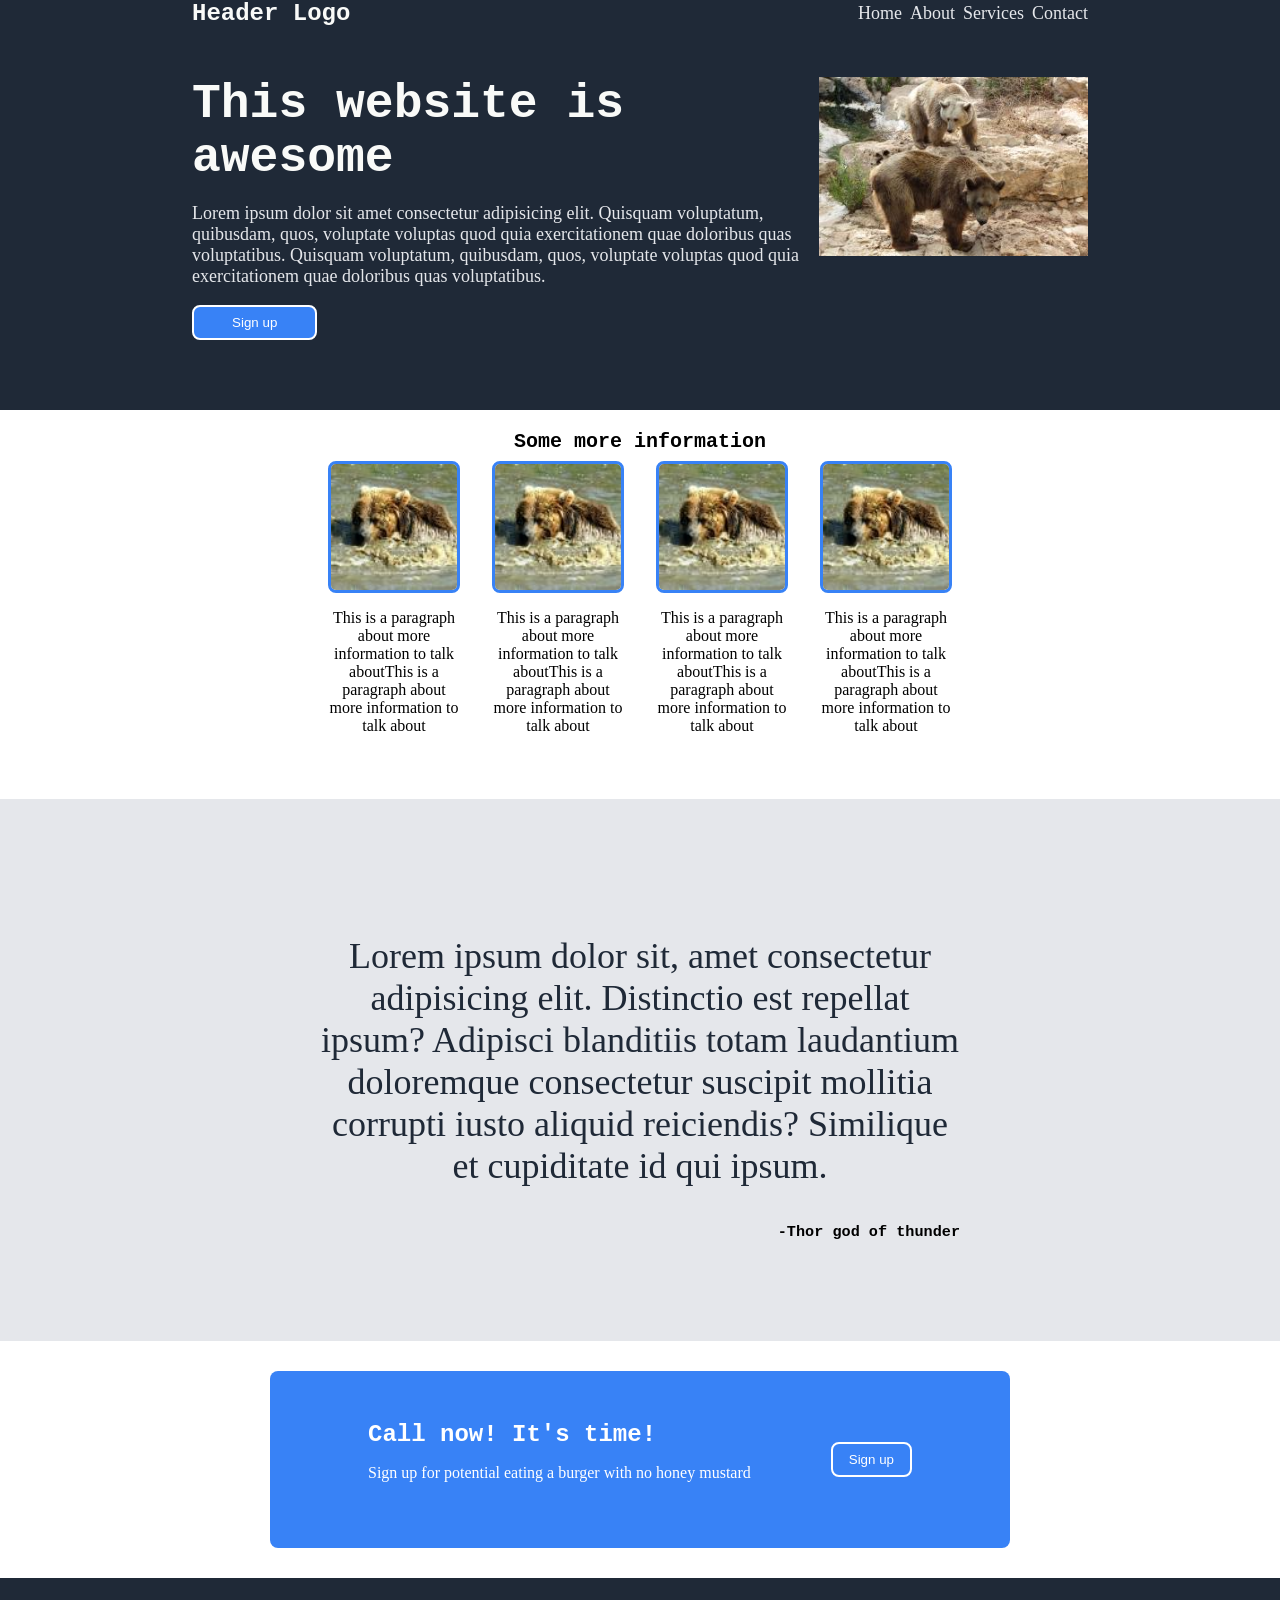
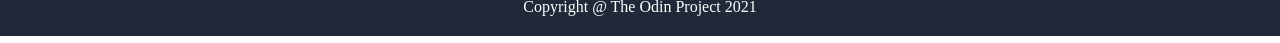
==== index.html @ 2005d14c "add remaining stages" ====
<!DOCTYPE html>
<html lang="en">
  <head>
    <meta charset="UTF-8" />
    <meta name="viewport" content="width=device-width, initial-scale=1.0" />
    <link rel="stylesheet" href="./style.css" />
    <title>Document</title>
  </head>
  <body>
    <div class="div0">
      <div class="header">
        <div class="logo">
          <h3 class="logo-text">Header Logo</h3>
          <ul class="navs">
            <li><a href="./about.html">Home</a></li>
            <li><a href="./about.html">About</a></li>
            <li><a href="./about.html">Services</a></li>
            <li><a href="./about.html">Contact</a></li>
          </ul>
        </div>
        <div class="hero">
          <div class="words">
            <h1 class="intro">This website is awesome</h1>
            <p class="description">
              Lorem ipsum dolor sit amet consectetur adipisicing elit. Quisquam
              voluptatum, quibusdam, quos, voluptate voluptas quod quia
              exercitationem quae doloribus quas voluptatibus. Quisquam
              voluptatum, quibusdam, quos, voluptate voluptas quod quia
              exercitationem quae doloribus quas voluptatibus.
            </p>
            <button class="btn"><a href="./about.html">Sign up</a></button>
          </div>
          <img src="./200.jpeg" />
        </div>
      </div>
    </div>
    <div class="content">
      <div class="div1">
        <h1 class="label">Some more information</h1>
        <div class="info">
          <div class="info1">
            <img src="./100.jpeg" />
            <p>
              This is a paragraph about more information to talk aboutThis is a
              paragraph about more information to talk about
            </p>
          </div>
          <div class="info1">
            <img src="./100.jpeg" />
            <p>
              This is a paragraph about more information to talk aboutThis is a
              paragraph about more information to talk about
            </p>
          </div>
          <div class="info1">
            <img src="./100.jpeg" />
            <p>
              This is a paragraph about more information to talk aboutThis is a
              paragraph about more information to talk about
            </p>
          </div>
          <div class="info1">
            <img src="./100.jpeg" />
            <p>
              This is a paragraph about more information to talk aboutThis is a
              paragraph about more information to talk about
            </p>
          </div>
        </div>
      </div>
      <div class="quoter">
        <div class="div2">
          <p class="quote">
            Lorem ipsum dolor sit, amet consectetur adipisicing elit. Distinctio
            est repellat ipsum? Adipisci blanditiis totam laudantium doloremque
            consectetur suscipit mollitia corrupti iusto aliquid reiciendis?
            Similique et cupiditate id qui ipsum.
          </p>
          <h3 class="author">-Thor god of thunder</h3>
        </div>
      </div>
      <div class="div3">
        <div class="action">
          <h3>Call now! It's time!</h3>
          <p>Sign up for potential eating a burger with no honey mustard</p>
        </div>
        <div class="button">
          <button><a href="./about.html">Sign up</a></button>
        </div>
      </div>
    </div>
    <div class="footer">Copyright @ The Odin Project 2021</div>
  </body>
</html>
---- style.css ----
body {
  display: flex;
  flex-direction: column;
  margin: 0;
}
h1,
h3 {
  font-family: monospace;
  margin: 0;
  padding: 0;
}
.div0 {
  background-color: #1f2937;
}
.header {
  color: white;
  display: flex;
  flex-direction: column;
  width: 70%;
  margin-left: auto;
  margin-right: auto;
}
.logo {
  display: flex;
  justify-content: space-between;
}
.logo-text {
  font-size: 24px;
  color: #f9faf8;
}
.hero {
  display: flex;
  margin-top: 50px;
  margin-bottom: 70px;
  justify-content: center;
}
.words {
  display: flex;
  flex-direction: column;
}
.words h1 {
  font-size: 48px;
  font-weight: bolder;
  color: #f9faf8;
}
.words p,
ul a {
  font-size: 18px;
  color: #e5e7eb;
}
.hero img {
  width: 30%;
  height: 30%;
}
.content {
  display: flex;
  flex-direction: column;
}
.div1 {
  display: flex;
  flex-direction: column;
  text-align: center;
  width: 50%;
  margin-left: auto;
  padding: 20px;
  padding-bottom: 40px;
  margin-right: auto;
}
.info {
  display: flex;
  gap: 16px;
}
.div1 img {
  border: 3px solid #3882f6;
  border-radius: 8px;
}
.info1 {
  display: flex;
  flex-direction: column;
  padding: 8px;
}
.label {
  font-size: 20px;
}
.quoter {
  background-color: #e5e7eb;
}
.div2 {
  display: flex;
  flex-direction: column;
  text-align: center;
  width: 50%;
  margin-left: auto;
  margin-right: auto;
  padding: 100px 200px;
}
.quote {
  font-size: 36px;
  color: #1f2937;
  font-style: light italic;
}
.btn {
  width: 20%;
  text-align: center;
}
button {
  background-color: #3882f6;
  border: 2px white solid;
  border-radius: 8px;
  padding: 8px 16px;
  color: white;
}
.author {
  text-align: right;
  padding: 0;
  margin: 0;
}
.div3 {
  display: flex;
  justify-content: center;
  align-items: center;
  width: 50%;
  margin-left: auto;
  margin-right: auto;
  margin-top: 30px;
  margin-bottom: 30px;
  padding: 50px;
  gap: 80px;
  background-color: #3882f6;
  border-radius: 8px;
  color: white;
}
.action h3 {
  padding: 0;
  margin: 0;
}
.footer {
  background-color: #1f2937;
  text-align: center;
  color: white;
  padding: 20px;
}
.logo {
  display: flex;
}
ul {
  list-style: none;
  display: flex;
  padding: 0;
  margin: 0;
  gap: 8px;
  align-items: center;
  font-size: 12px;
}
.action h3 {
  font-size: 24px;
}
a {
  text-decoration: none;
  color: white;
}
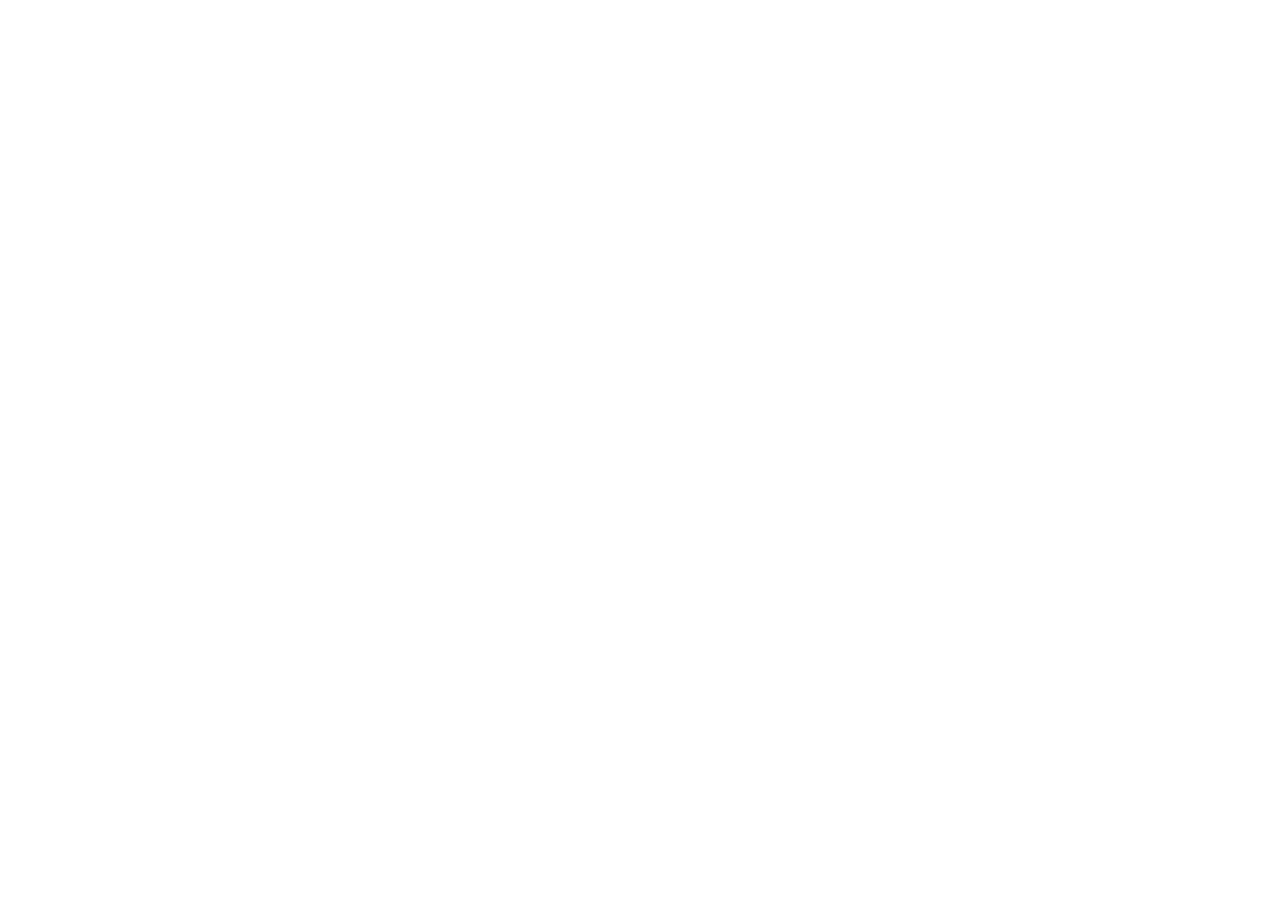
==== commit 95bc9a1a: "Make HTML boilerplate" ====
--- a/index.html
+++ b/index.html
@@ -3,92 +3,8 @@
   <head>
     <meta charset="UTF-8" />
     <meta name="viewport" content="width=device-width, initial-scale=1.0" />
-    <link rel="stylesheet" href="./style.css" />
-    <title>Document</title>
+    <link rel="stylesheet" href="./styles.css" />
+    <title>Landing Page</title>
   </head>
-  <body>
-    <div class="div0">
-      <div class="header">
-        <div class="logo">
-          <h3 class="logo-text">Header Logo</h3>
-          <ul class="navs">
-            <li><a href="./about.html">Home</a></li>
-            <li><a href="./about.html">About</a></li>
-            <li><a href="./about.html">Services</a></li>
-            <li><a href="./about.html">Contact</a></li>
-          </ul>
-        </div>
-        <div class="hero">
-          <div class="words">
-            <h1 class="intro">This website is awesome</h1>
-            <p class="description">
-              Lorem ipsum dolor sit amet consectetur adipisicing elit. Quisquam
-              voluptatum, quibusdam, quos, voluptate voluptas quod quia
-              exercitationem quae doloribus quas voluptatibus. Quisquam
-              voluptatum, quibusdam, quos, voluptate voluptas quod quia
-              exercitationem quae doloribus quas voluptatibus.
-            </p>
-            <button class="btn"><a href="./about.html">Sign up</a></button>
-          </div>
-          <img src="./200.jpeg" />
-        </div>
-      </div>
-    </div>
-    <div class="content">
-      <div class="div1">
-        <h1 class="label">Some more information</h1>
-        <div class="info">
-          <div class="info1">
-            <img src="./100.jpeg" />
-            <p>
-              This is a paragraph about more information to talk aboutThis is a
-              paragraph about more information to talk about
-            </p>
-          </div>
-          <div class="info1">
-            <img src="./100.jpeg" />
-            <p>
-              This is a paragraph about more information to talk aboutThis is a
-              paragraph about more information to talk about
-            </p>
-          </div>
-          <div class="info1">
-            <img src="./100.jpeg" />
-            <p>
-              This is a paragraph about more information to talk aboutThis is a
-              paragraph about more information to talk about
-            </p>
-          </div>
-          <div class="info1">
-            <img src="./100.jpeg" />
-            <p>
-              This is a paragraph about more information to talk aboutThis is a
-              paragraph about more information to talk about
-            </p>
-          </div>
-        </div>
-      </div>
-      <div class="quoter">
-        <div class="div2">
-          <p class="quote">
-            Lorem ipsum dolor sit, amet consectetur adipisicing elit. Distinctio
-            est repellat ipsum? Adipisci blanditiis totam laudantium doloremque
-            consectetur suscipit mollitia corrupti iusto aliquid reiciendis?
-            Similique et cupiditate id qui ipsum.
-          </p>
-          <h3 class="author">-Thor god of thunder</h3>
-        </div>
-      </div>
-      <div class="div3">
-        <div class="action">
-          <h3>Call now! It's time!</h3>
-          <p>Sign up for potential eating a burger with no honey mustard</p>
-        </div>
-        <div class="button">
-          <button><a href="./about.html">Sign up</a></button>
-        </div>
-      </div>
-    </div>
-    <div class="footer">Copyright @ The Odin Project 2021</div>
-  </body>
+  <body></body>
 </html>
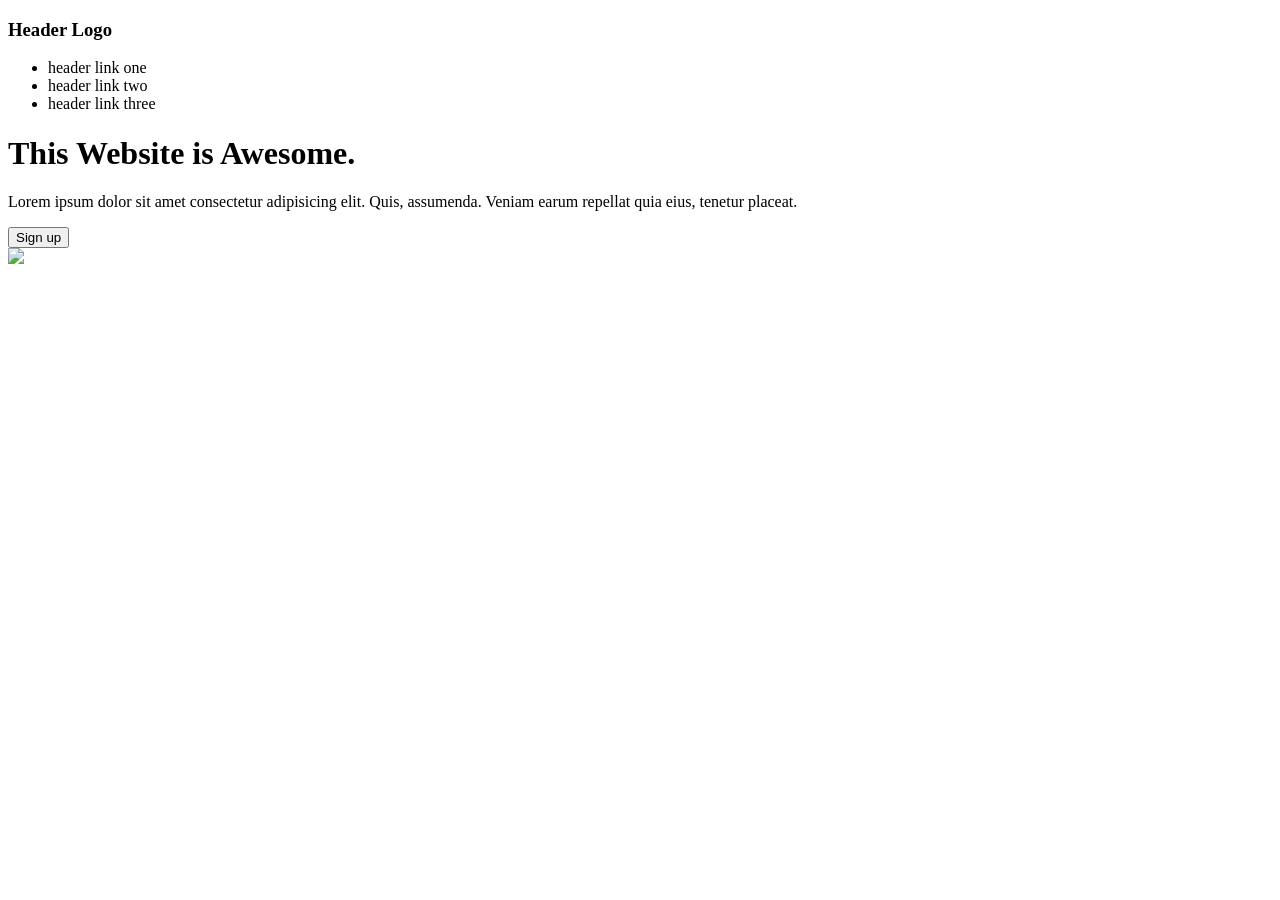
==== commit f63bfa1f: "Finish HTML of header" ====
--- a/index.html
+++ b/index.html
@@ -4,7 +4,48 @@
     <meta charset="UTF-8" />
     <meta name="viewport" content="width=device-width, initial-scale=1.0" />
     <link rel="stylesheet" href="./styles.css" />
+    <link rel="preconnect" href="https://fonts.googleapis.com" />
+    <link rel="preconnect" href="https://fonts.gstatic.com" crossorigin />
+    <link
+      href="https://fonts.googleapis.com/css2?family=Roboto:ital,wght@0,100..900;1,100..900&display=swap"
+      rel="stylesheet"
+    />
     <title>Landing Page</title>
   </head>
-  <body></body>
+  <body>
+    <header class="dark">
+      <nav>
+        <div>
+          <h3>Header Logo</h3>
+        </div>
+        <div class="navItems">
+          <ul>
+            <li>header link one</li>
+            <li>header link two</li>
+            <li>header link three</li>
+          </ul>
+        </div>
+      </nav>
+      <div class="flex">
+        <div>
+          <h1>This Website is Awesome.</h1>
+          <p>
+            Lorem ipsum dolor sit amet consectetur adipisicing elit. Quis,
+            assumenda. Veniam earum repellat quia eius, tenetur placeat.
+          </p>
+          <button class="signUpBtn">Sign up</button>
+        </div>
+        <div>
+          <img src="https://placebear.com/g/500/300" />
+        </div>
+      </div>
+    </header>
+    <main>
+      <div>
+        
+    </main>
+    <footer class="dark">
+
+    </footer>
+  </body>
 </html>
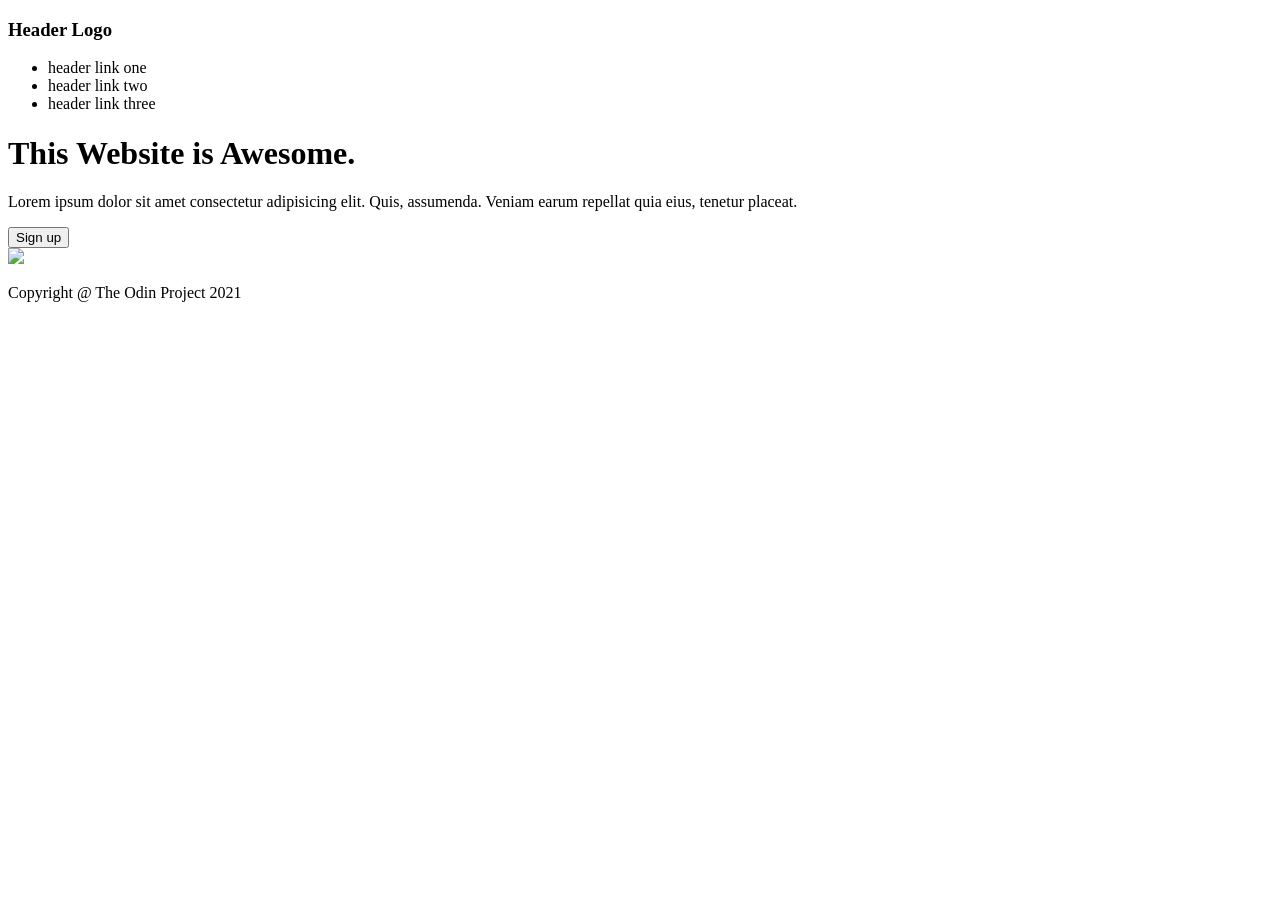
==== commit 181a066a: "Finish HTML of footer" ====
--- a/index.html
+++ b/index.html
@@ -45,7 +45,7 @@
         
     </main>
     <footer class="dark">
-
+      <p>Copyright @ The Odin Project 2021</p>
     </footer>
   </body>
 </html>
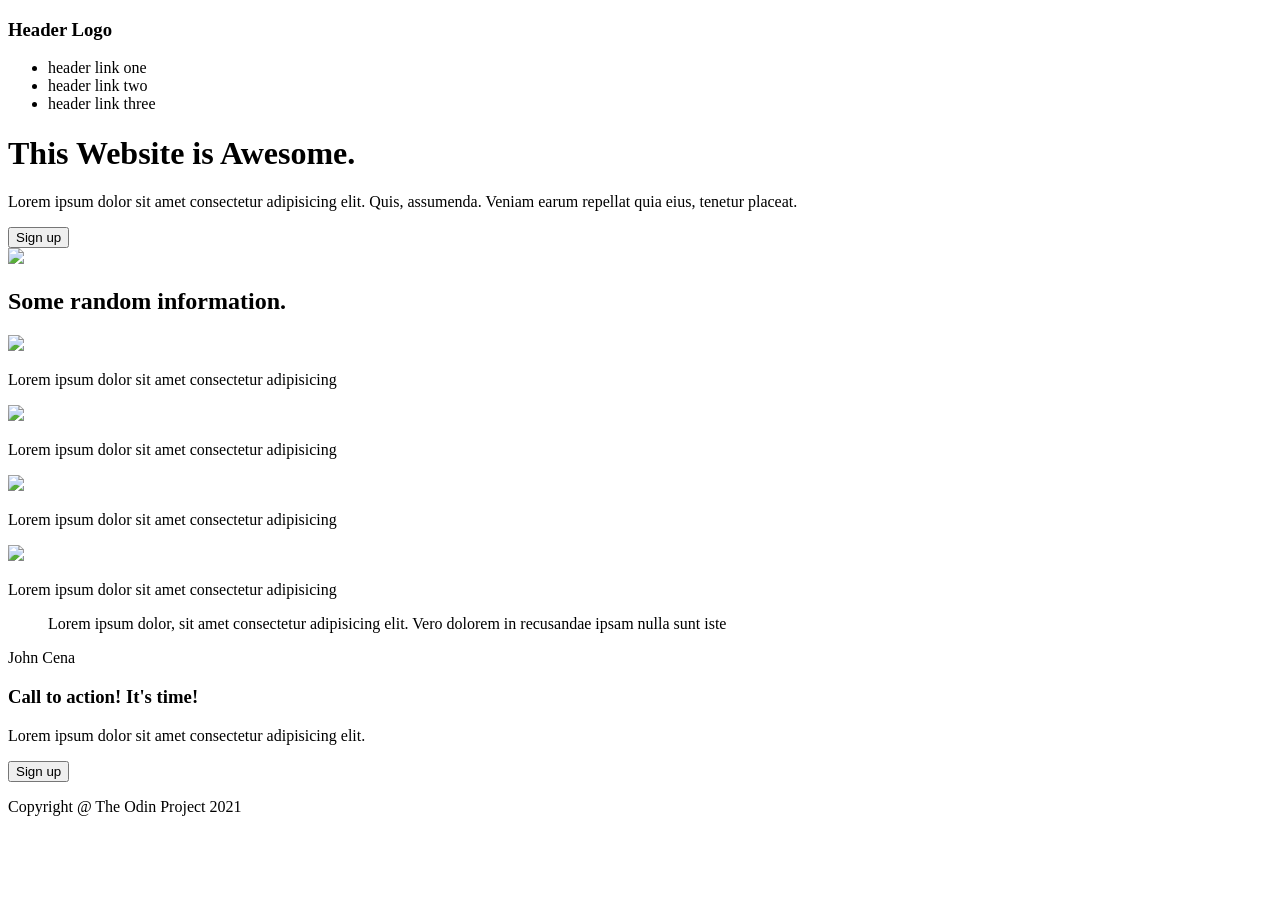
==== commit 2c096e0e: "Finish HTML of main" ====
--- a/index.html
+++ b/index.html
@@ -42,7 +42,44 @@
     </header>
     <main>
       <div>
-        
+        <h2>Some random information.</h2>
+        <div class="imageItems">
+          <div class="imageItem">
+            <img src="https://placebear.com/g/100/100" />
+            <p>Lorem ipsum dolor sit amet consectetur adipisicing</p>
+          </div>
+          <div class="imageItem">
+            <img src="https://placebear.com/g/100/100" />
+            <p>Lorem ipsum dolor sit amet consectetur adipisicing</p>
+          </div>
+          <div class="imageItem">
+            <img src="https://placebear.com/g/100/100" />
+            <p>Lorem ipsum dolor sit amet consectetur adipisicing</p>
+          </div>
+          <div class="imageItem">
+            <img src="https://placebear.com/g/100/100" />
+            <p>Lorem ipsum dolor sit amet consectetur adipisicing</p>
+          </div>
+        </div>
+      </div>
+      <div class="quoteSection">
+        <blockquote>
+          Lorem ipsum dolor, sit amet consectetur adipisicing elit. Vero dolorem
+          in recusandae ipsam nulla sunt iste
+        </blockquote>
+        <p>John Cena</p>
+      </div>
+      <div class="adContainer">
+        <div class="ad flex">
+          <div>
+            <h3>Call to action! It's time!</h3>
+            <p>Lorem ipsum dolor sit amet consectetur adipisicing elit.</p>
+          </div>
+          <div>
+            <button class="signUpBtn">Sign up</button>
+          </div>
+        </div>
+      </div>
     </main>
     <footer class="dark">
       <p>Copyright @ The Odin Project 2021</p>
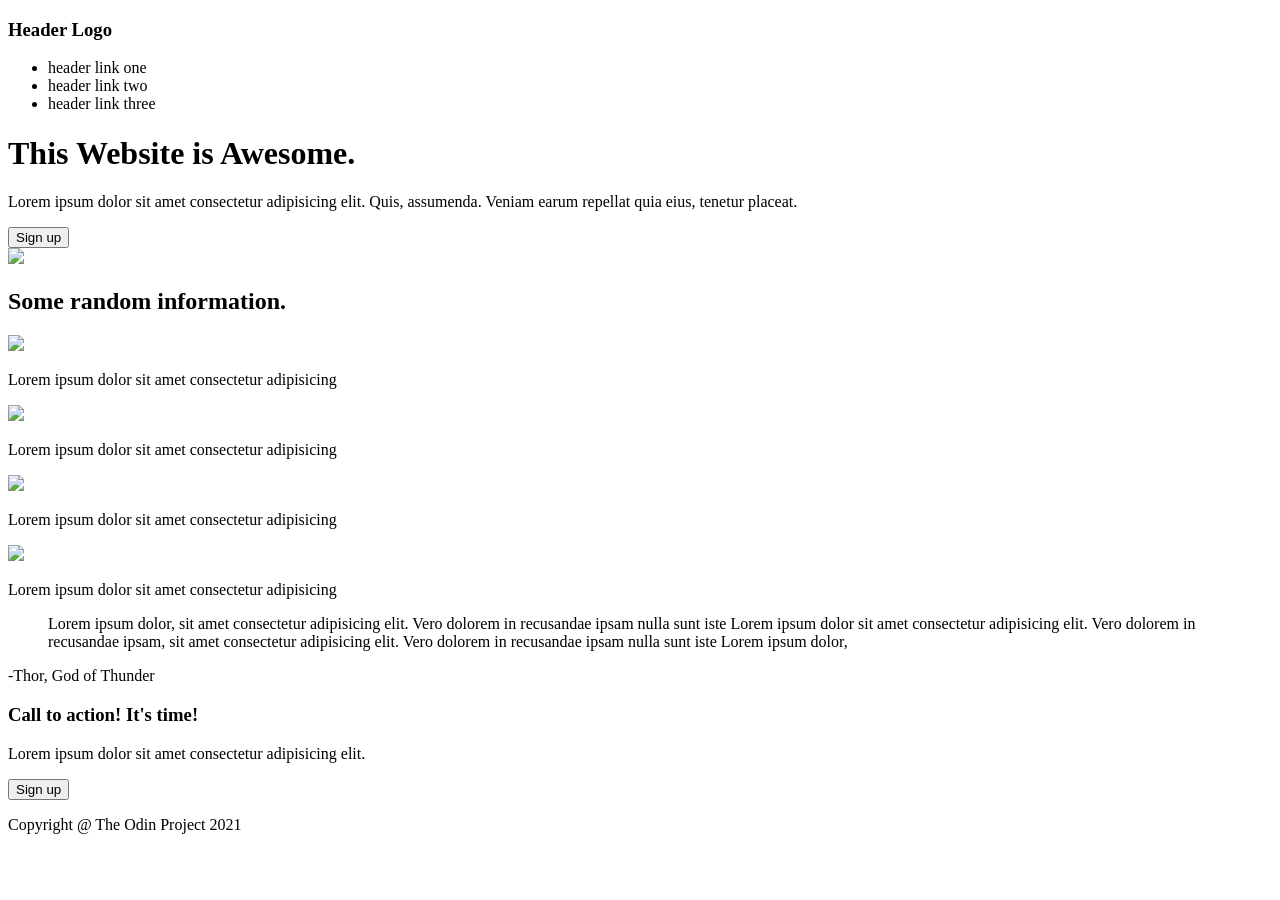
==== commit 212523b1: "Set Ids and Classes for HTML Elements" ====
--- a/index.html
+++ b/index.html
@@ -13,20 +13,20 @@
     <title>Landing Page</title>
   </head>
   <body>
-    <header class="dark">
-      <nav>
+    <header class="container">
+      <nav class="centerDiv">
         <div>
-          <h3>Header Logo</h3>
+          <h3 id="headerLogo">Header Logo</h3>
         </div>
-        <div class="navItems">
-          <ul>
+        <div>
+          <ul class="navItems">
             <li>header link one</li>
             <li>header link two</li>
             <li>header link three</li>
           </ul>
         </div>
       </nav>
-      <div class="flex">
+      <div class="hero centerDiv">
         <div>
           <h1>This Website is Awesome.</h1>
           <p>
@@ -40,49 +40,52 @@
         </div>
       </div>
     </header>
-    <main>
-      <div>
-        <h2>Some random information.</h2>
+    <main class="container">
+      <div class="centerDiv">
+        <h2 id="infoHeader">Some random information.</h2>
         <div class="imageItems">
           <div class="imageItem">
-            <img src="https://placebear.com/g/100/100" />
+            <img src="https://placebear.com/g/150/150" />
             <p>Lorem ipsum dolor sit amet consectetur adipisicing</p>
           </div>
           <div class="imageItem">
-            <img src="https://placebear.com/g/100/100" />
+            <img src="https://placebear.com/g/150/150" />
             <p>Lorem ipsum dolor sit amet consectetur adipisicing</p>
           </div>
           <div class="imageItem">
-            <img src="https://placebear.com/g/100/100" />
+            <img src="https://placebear.com/g/150/150" />
             <p>Lorem ipsum dolor sit amet consectetur adipisicing</p>
           </div>
           <div class="imageItem">
-            <img src="https://placebear.com/g/100/100" />
+            <img src="https://placebear.com/g/150/150" />
             <p>Lorem ipsum dolor sit amet consectetur adipisicing</p>
           </div>
         </div>
       </div>
       <div class="quoteSection">
-        <blockquote>
-          Lorem ipsum dolor, sit amet consectetur adipisicing elit. Vero dolorem
-          in recusandae ipsam nulla sunt iste
-        </blockquote>
-        <p>John Cena</p>
+        <div class="centerDiv">
+          <blockquote>
+            Lorem ipsum dolor, sit amet consectetur adipisicing elit. Vero
+            dolorem in recusandae ipsam nulla sunt iste Lorem ipsum dolor sit
+            amet consectetur adipisicing elit. Vero dolorem in recusandae ipsam,
+            sit amet consectetur adipisicing elit. Vero dolorem in recusandae
+            ipsam nulla sunt iste Lorem ipsum dolor,
+          </blockquote>
+          <p class="author">-Thor, God of Thunder</p>
+        </div>
       </div>
-      <div class="adContainer">
-        <div class="ad flex">
-          <div>
-            <h3>Call to action! It's time!</h3>
-            <p>Lorem ipsum dolor sit amet consectetur adipisicing elit.</p>
-          </div>
-          <div>
-            <button class="signUpBtn">Sign up</button>
-          </div>
+      <div class="adContainer centerDiv">
+        <div>
+          <h3>Call to action! It's time!</h3>
+          <p>Lorem ipsum dolor sit amet consectetur adipisicing elit.</p>
+        </div>
+        <div>
+          <button class="signUpBtn">Sign up</button>
         </div>
       </div>
     </main>
-    <footer class="dark">
-      <p>Copyright @ The Odin Project 2021</p>
+    <footer class="container">
+      <p class="centerDiv">Copyright @ The Odin Project 2021</p>
     </footer>
   </body>
 </html>
